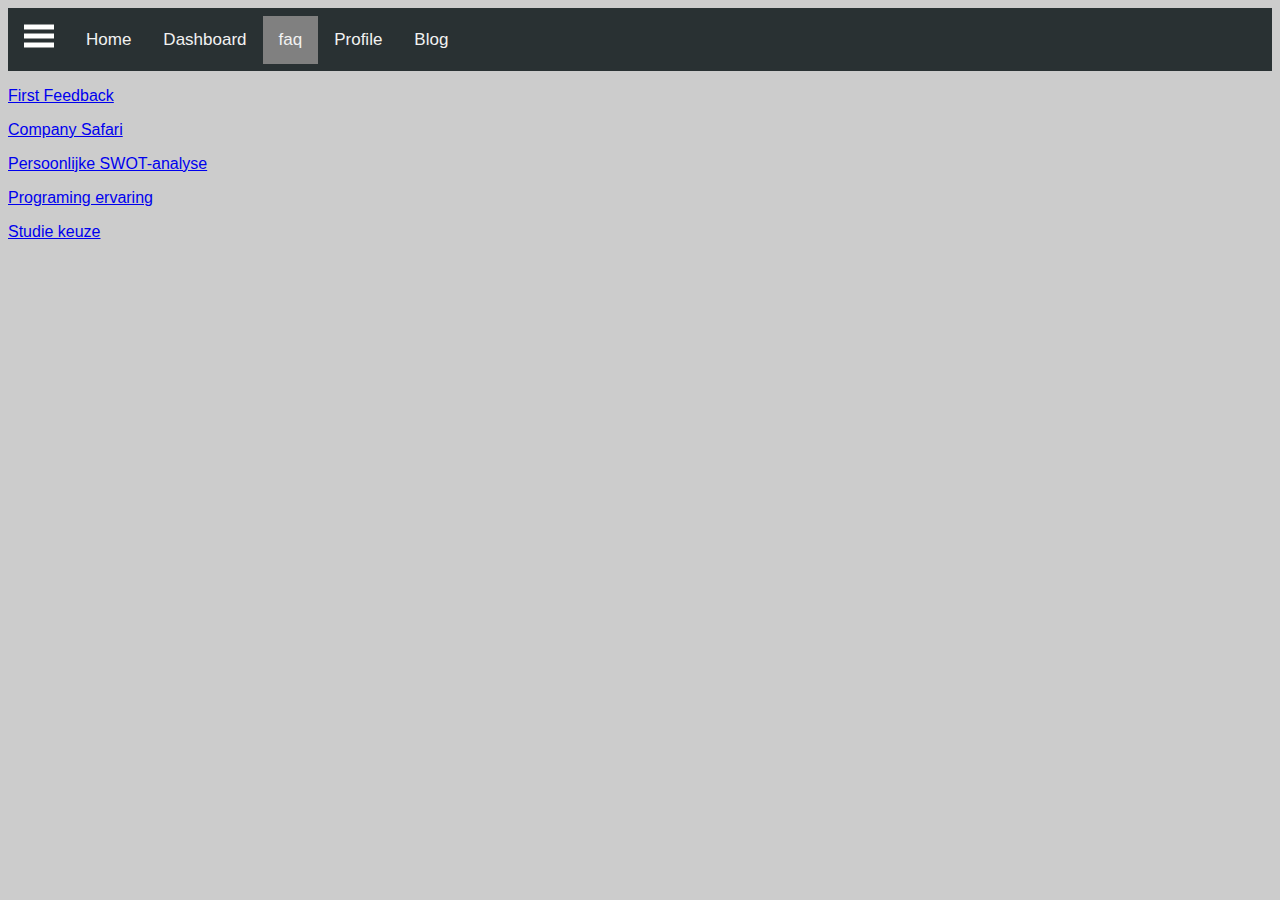
==== blog.html @ 8bebcddf "Laatste voor presentatie" ====
<!DOCTYPE html>
<html lang="en">

<head>
  <meta charset="UTF-8">
  <meta name="viewport" content="width=device-width, initial-scale=1.0">
  <meta http-equiv="X-UA-Compatible" content="ie=edge">
  <title>FAQ</title>

  <link rel="stylesheet" href="styles.css">
  

</head>

<body>
  
  <nav class="navbar">
    <span class="open-slide">
    <a href="#" onclick="openSlideMenu()">
      <svg width="30" height="30">
        <path d="M0,5 30,5" stroke="#fff" stroke-width="5"/>
        <path d="M0,14 30,14" stroke="#fff" stroke-width="5"/>
        <path d="M0,23 30,23" stroke="#fff" stroke-width="5"/>
        
      </svg>
    </a>
    </span>
    <ul class="navbar-nav">
      <li><a href="http://127.0.0.1/index.html">Home</a></li>
      <li><a href="http://127.0.0.1/dashboard.html">Dashboard</a></li>
      <li><a class="active" href="http://127.0.0.1/faq.html">faq</a></li>
      <li><a href="http://127.0.0.1/profile.html">Profile</a></li>
      <li><a href="#">Blog</a></li>
    </ul>
  </nav>
  <div id="side-menu" class="side-nav">
    <a href="#" class="btn-close" onclick="closeSlideMenu()">&times;</a>
    <a href="https://hz.nl/over-de-hz/regelingen-documenten-1/onderwijs-en-examenregelingen">Onderwijs en examenregelingen</a>
    <a href="https://hz.nl/uploads/documents/1.4-Over-de-HZ/1.4.3.-Regelingen-en-documenten/OERS/2022-2023/IR-CER-HZ-B-HBO-ICT-full-time-2022-2023-DEF.pdf">Uitvoeringsregeling</a>
    <a href="https://glaze-donut-5a5.notion.site/PCO1en-Your-Showcase-Website-7bc8c340f66047d0b49b83e8dc44ba23">Leeromgeving</a>
    <a href="https://teams.microsoft.com/l/team/19%3a827654897ab746089c081f24aff1c984%40thread.skype/conversations?groupId=337e8cca-f67d-4132-9fa9-b0c761bbeb94&tenantId=4c16deb3-342d-4fca-bcd5-b1429308034c">Teams HBO-ICT</a>
    <a href="#">MyHz</a>
    <a href="https://github.com/HZ-HBO-ICT">GitHub leeromgeving</a>

  </div>
  <div id="main">
    <main>
      
    <article>
    <p><a href="https://docs.google.com/document/d/1irkNXLzE_ZIAHVRKxT3ijDOTeXL6ueHY/edit?usp=sharing&ouid=115039733534847108554&rtpof=true&sd=true">First Feedback</a></p>
    <p><a href="https://docs.google.com/document/d/1VJF3AOvKeKcjduQlwgiawu9UF1pC_iFT/edit?usp=sharing&ouid=115039733534847108554&rtpof=true&sd=true">Company Safari</a></p>
    <p><a href="https://docs.google.com/document/d/1VJF3AOvKeKcjduQlwgiawu9UF1pC_iFT/edit?usp=sharing&ouid=115039733534847108554&rtpof=true&sd=true">Persoonlijke SWOT-analyse</a></p>
    <p><a href="https://docs.google.com/document/d/1KQ_zBFU00MPUfmMHu7dNw6l2VF62I33h/edit?usp=sharing&ouid=115039733534847108554&rtpof=true&sd=true">Programing ervaring</a></p>
    <p><a href="https://docs.google.com/document/d/1tgkel6HhsXFXebXma6kR-rgEjd7B_-f1/edit?usp=sharing&ouid=115039733534847108554&rtpof=true&sd=true">Studie keuze</a></p>
    </article>
   </main>
  </div>
  <script src="script.js"></script>
</body>

</html>
---- styles.css ----
body {
  
  font-family: "Arial", Serif;
  background-color: #ccc;
  overflow-x: hidden;
}

.navbar {
  background-color: #293133;
  overflow: hidden;
  height: 63px;
}

.navbar a {
  float: left;
  display: block;
  color: #f2f2f2;
  text-align: center;
  padding: 14px 16px;
  text-decoration: none;
  font-size: 17px;
}

.navbar ul {
  margin: 8px 0 0 0;
  list-style: none;
}

.navbar a:hover {
  background-color: #ddd;
  color: #000;
}

.side-nav {
  height: 100%;
  width: 0;
  position: fixed;
  z-index: 1;
  top: 0;
  left: 0;
  background-color: #111;
  opacity: 0.9;
  overflow-x: hidden;
  margin-top: 60px;
  transition: 0.5s;
}
.side-nav a {
  padding: 10px 10px 10px 30px;
  text-decoration: none;
  font-size: 22px;
  color: #ccc;
  display: block;
  transition: 0.3s;
}

.active {
  background-color: #808080;
}

table, th, td{
  border: 1px solid black
}
#hp  {
  float: right;    
   margin: 0 0 0 15px;
  }
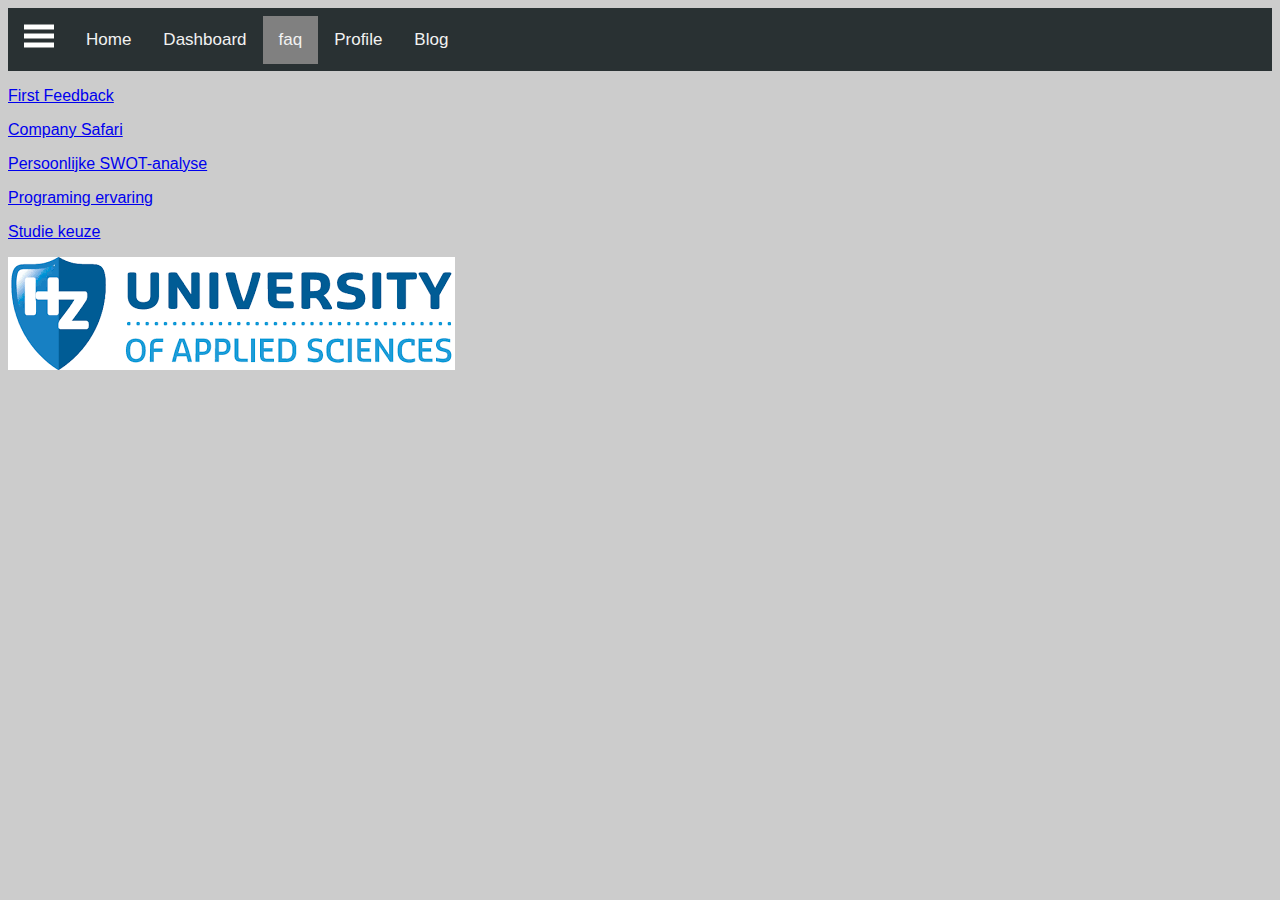
==== commit 3981c332: "Laatste" ====
--- a/blog.html
+++ b/blog.html
@@ -54,6 +54,7 @@
     <p><a href="https://docs.google.com/document/d/1tgkel6HhsXFXebXma6kR-rgEjd7B_-f1/edit?usp=sharing&ouid=115039733534847108554&rtpof=true&sd=true">Studie keuze</a></p>
     </article>
    </main>
+   <img src="[data-uri]">
   </div>
   <script src="script.js"></script>
 </body>
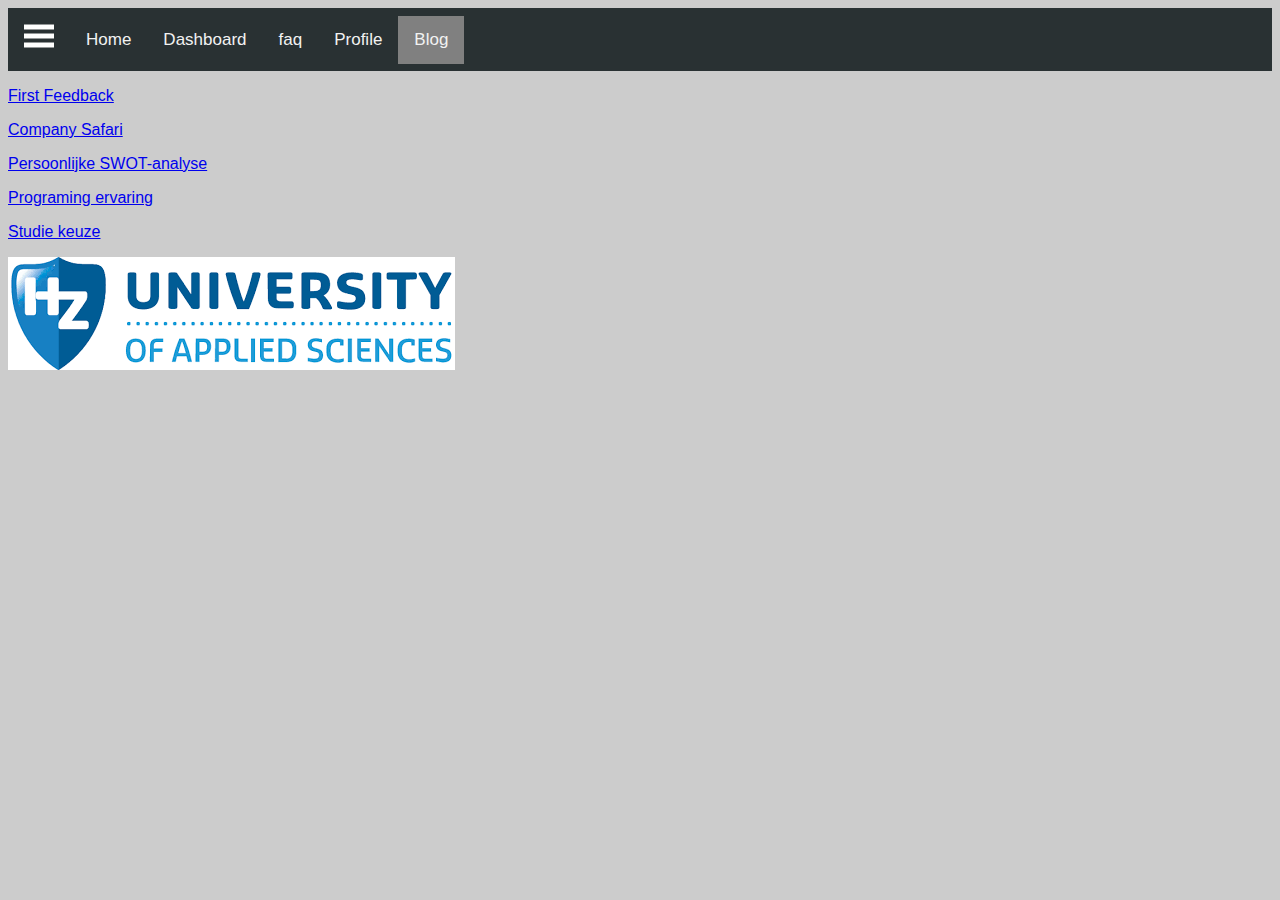
==== commit ca908c13: "link" ====
--- a/blog.html
+++ b/blog.html
@@ -5,7 +5,7 @@
   <meta charset="UTF-8">
   <meta name="viewport" content="width=device-width, initial-scale=1.0">
   <meta http-equiv="X-UA-Compatible" content="ie=edge">
-  <title>FAQ</title>
+  <title>Blog</title>
 
   <link rel="stylesheet" href="styles.css">
   
@@ -28,9 +28,9 @@
     <ul class="navbar-nav">
       <li><a href="http://127.0.0.1/index.html">Home</a></li>
       <li><a href="http://127.0.0.1/dashboard.html">Dashboard</a></li>
-      <li><a class="active" href="http://127.0.0.1/faq.html">faq</a></li>
+      <li><a href="http://127.0.0.1/faq.html">faq</a></li>
       <li><a href="http://127.0.0.1/profile.html">Profile</a></li>
-      <li><a href="#">Blog</a></li>
+      <li><a class="active" href="http://127.0.0.1/blog.html">Blog</a></li>
     </ul>
   </nav>
   <div id="side-menu" class="side-nav">
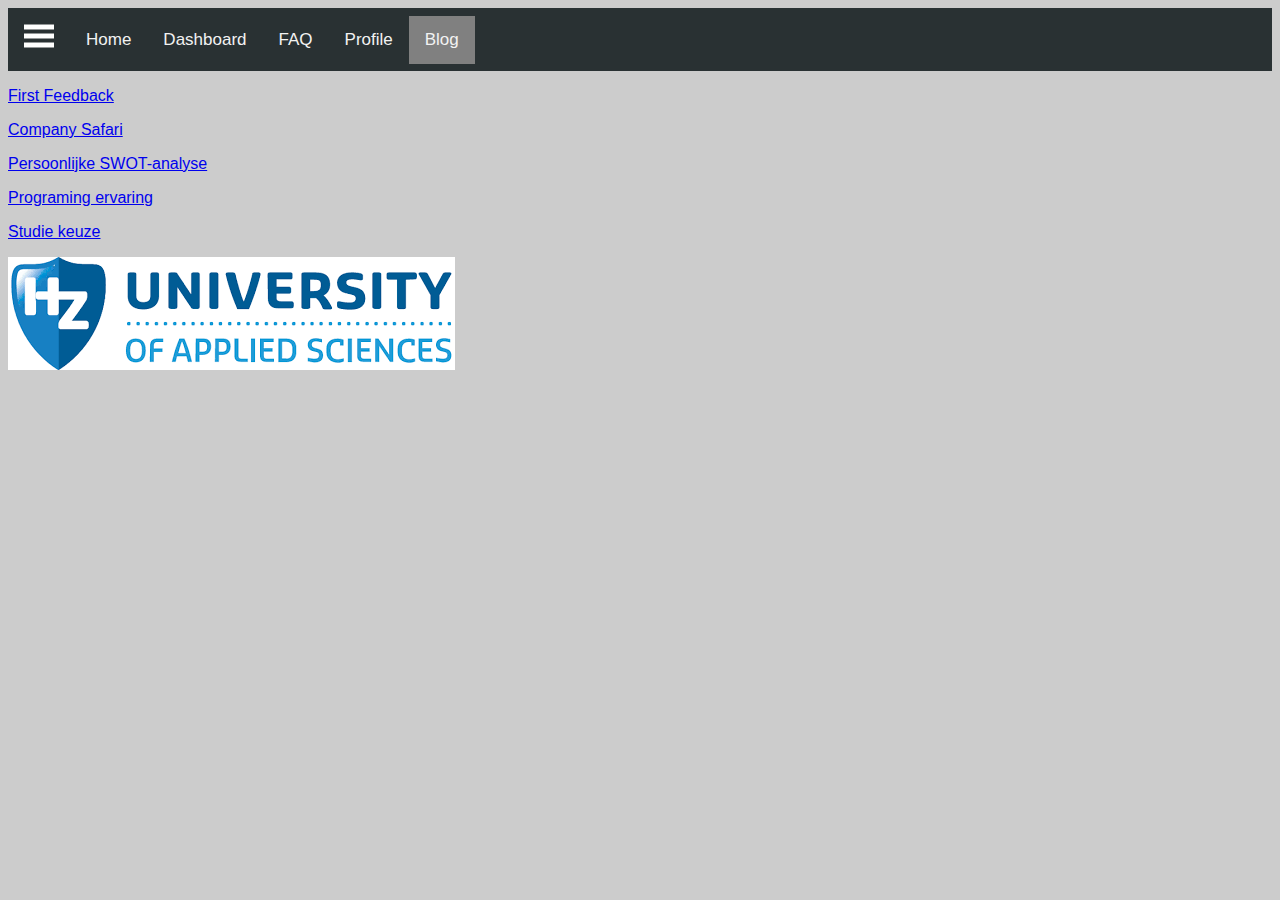
==== commit 406eabb9: "l" ====
--- a/blog.html
+++ b/blog.html
@@ -28,7 +28,7 @@
     <ul class="navbar-nav">
       <li><a href="http://127.0.0.1/index.html">Home</a></li>
       <li><a href="http://127.0.0.1/dashboard.html">Dashboard</a></li>
-      <li><a href="http://127.0.0.1/faq.html">faq</a></li>
+      <li><a href="http://127.0.0.1/faq.html">FAQ</a></li>
       <li><a href="http://127.0.0.1/profile.html">Profile</a></li>
       <li><a class="active" href="http://127.0.0.1/blog.html">Blog</a></li>
     </ul>
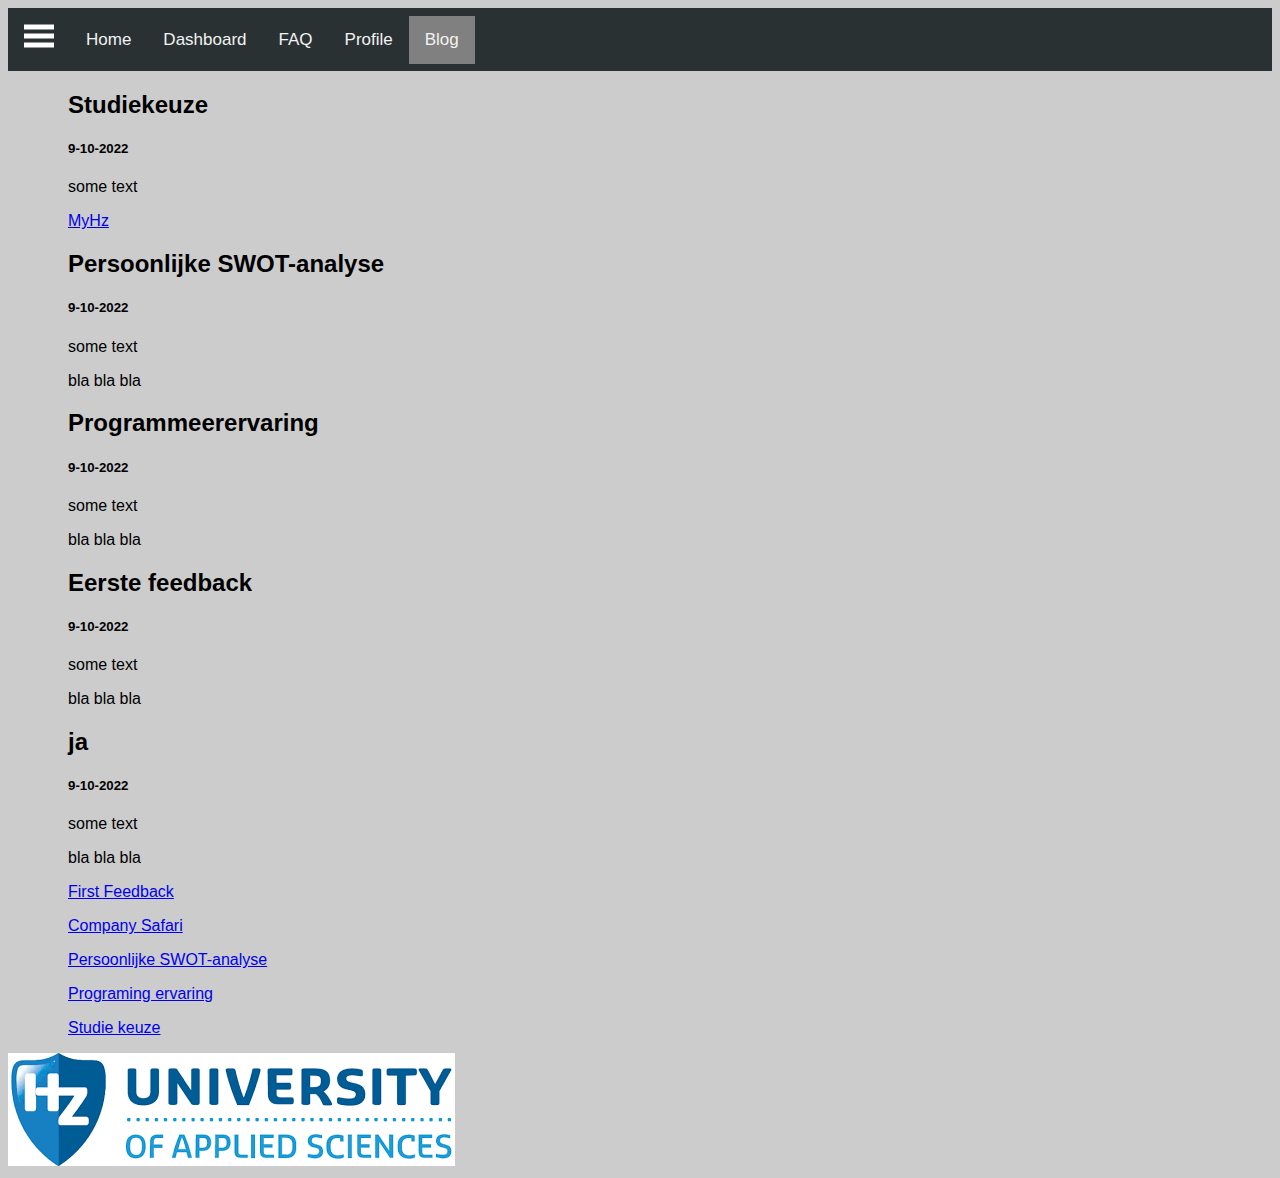
==== commit faa810b4: "eerstee" ====
--- a/blog.html
+++ b/blog.html
@@ -7,7 +7,7 @@
   <meta http-equiv="X-UA-Compatible" content="ie=edge">
   <title>Blog</title>
 
-  <link rel="stylesheet" href="styles.css">
+  <link rel="stylesheet" href="resources/styles.css">
   
 
 </head>
@@ -47,6 +47,37 @@
     <main>
       
     <article>
+      <div class="card">
+        <h2>Studiekeuze</h2>
+        <h5>9-10-2022</h5>
+        <p>some text</p>
+        <p><a href="http://127.0.0.1/blogposts/studiekeuze.html">MyHz</a></p>
+      </div>
+      <div class="card">
+        <h2>Persoonlijke SWOT-analyse</h2>
+        <h5>9-10-2022</h5>
+        <p>some text</p>
+        <p>bla bla bla</p>
+      </div>
+      <div class="card">
+        <h2>Programmeerervaring</h2>
+        <h5>9-10-2022</h5>
+        <p>some text</p>
+        <p>bla bla bla</p>
+      </div>
+      <div class="card">
+        <h2>Eerste feedback</h2>
+        <h5>9-10-2022</h5>
+        <p>some text</p>
+        <p>bla bla bla</p>
+      </div>
+      <div class="card">
+        <h2>ja</h2>
+        <h5>9-10-2022</h5>
+        <p>some text</p>
+        <p>bla bla bla</p>
+      </div>
+     
     <p><a href="https://docs.google.com/document/d/1irkNXLzE_ZIAHVRKxT3ijDOTeXL6ueHY/edit?usp=sharing&ouid=115039733534847108554&rtpof=true&sd=true">First Feedback</a></p>
     <p><a href="https://docs.google.com/document/d/1VJF3AOvKeKcjduQlwgiawu9UF1pC_iFT/edit?usp=sharing&ouid=115039733534847108554&rtpof=true&sd=true">Company Safari</a></p>
     <p><a href="https://docs.google.com/document/d/1VJF3AOvKeKcjduQlwgiawu9UF1pC_iFT/edit?usp=sharing&ouid=115039733534847108554&rtpof=true&sd=true">Persoonlijke SWOT-analyse</a></p>
@@ -56,7 +87,7 @@
    </main>
    <img src="[data-uri]">
   </div>
-  <script src="script.js"></script>
+  <script src="resources/script.js"></script>
 </body>
 
 </html>--- a/resources/styles.css
+++ b/resources/styles.css
@@ -0,0 +1,129 @@
+body {
+
+  font-family: "Arial", Serif;
+  background-color: #ccc;
+  overflow-x: hidden;
+}
+
+.navbar {
+  background-color: #293133;
+  overflow: hidden;
+  height: 63px;
+}
+
+.navbar a {
+  float: left;
+  display: block;
+  color: #f2f2f2;
+  text-align: center;
+  padding: 14px 16px;
+  text-decoration: none;
+  font-size: 17px;
+}
+
+.navbar ul {
+  margin: 8px 0 0 0;
+  list-style: none;
+}
+
+.navbar a:hover {
+  background-color: #ddd;
+  color: #000;
+}
+
+.side-nav {
+  height: 100%;
+  width: 0;
+  position: fixed;
+  z-index: 1;
+  top: 0;
+  left: 0;
+  background-color: #111;
+  opacity: 0.9;
+  overflow-x: hidden;
+  margin-top: 60px;
+  transition: 0.5s;
+}
+
+.side-nav a {
+  padding: 10px 10px 10px 30px;
+  text-decoration: none;
+  font-size: 22px;
+  color: #ccc;
+  display: block;
+  transition: 0.3s;
+}
+
+.active {
+  background-color: #808080;
+}
+
+table,
+th,
+td {
+  border: 1px solid black
+}
+
+#hp {
+  float: right;
+  margin: 0 0 0 15px;
+}
+
+article {
+  padding-left: 60px;
+}
+
+h1 {
+  text-align: center;
+}
+
+.accordion {
+  padding: 4rem;
+}
+
+summary {
+  display: block;
+  margin: 0 auto;
+  cursor: pointer;
+  background: #eceff1;
+  padding: 1rem 2rem;
+}
+
+details {
+  display: block;
+  margin: 0 auto;
+  width: 100%;
+  margin-bottom: 1rem;
+}
+
+details p {
+  margin: 1rem auto;
+  translate: 2rem 0;
+}
+
+summary>* {
+  display: inline;
+}
+
+table,
+th,
+td {
+  border: 1px solid black
+}
+
+label {
+  padding-right: 10px;
+  font-size: 1rem;
+}
+
+.sufficient {
+  background-color: #90EE90;
+}
+
+.notCompleted {
+  background-color: #D7D7D7;
+}
+
+.insufficient {
+  background-color: #ff6961;
+}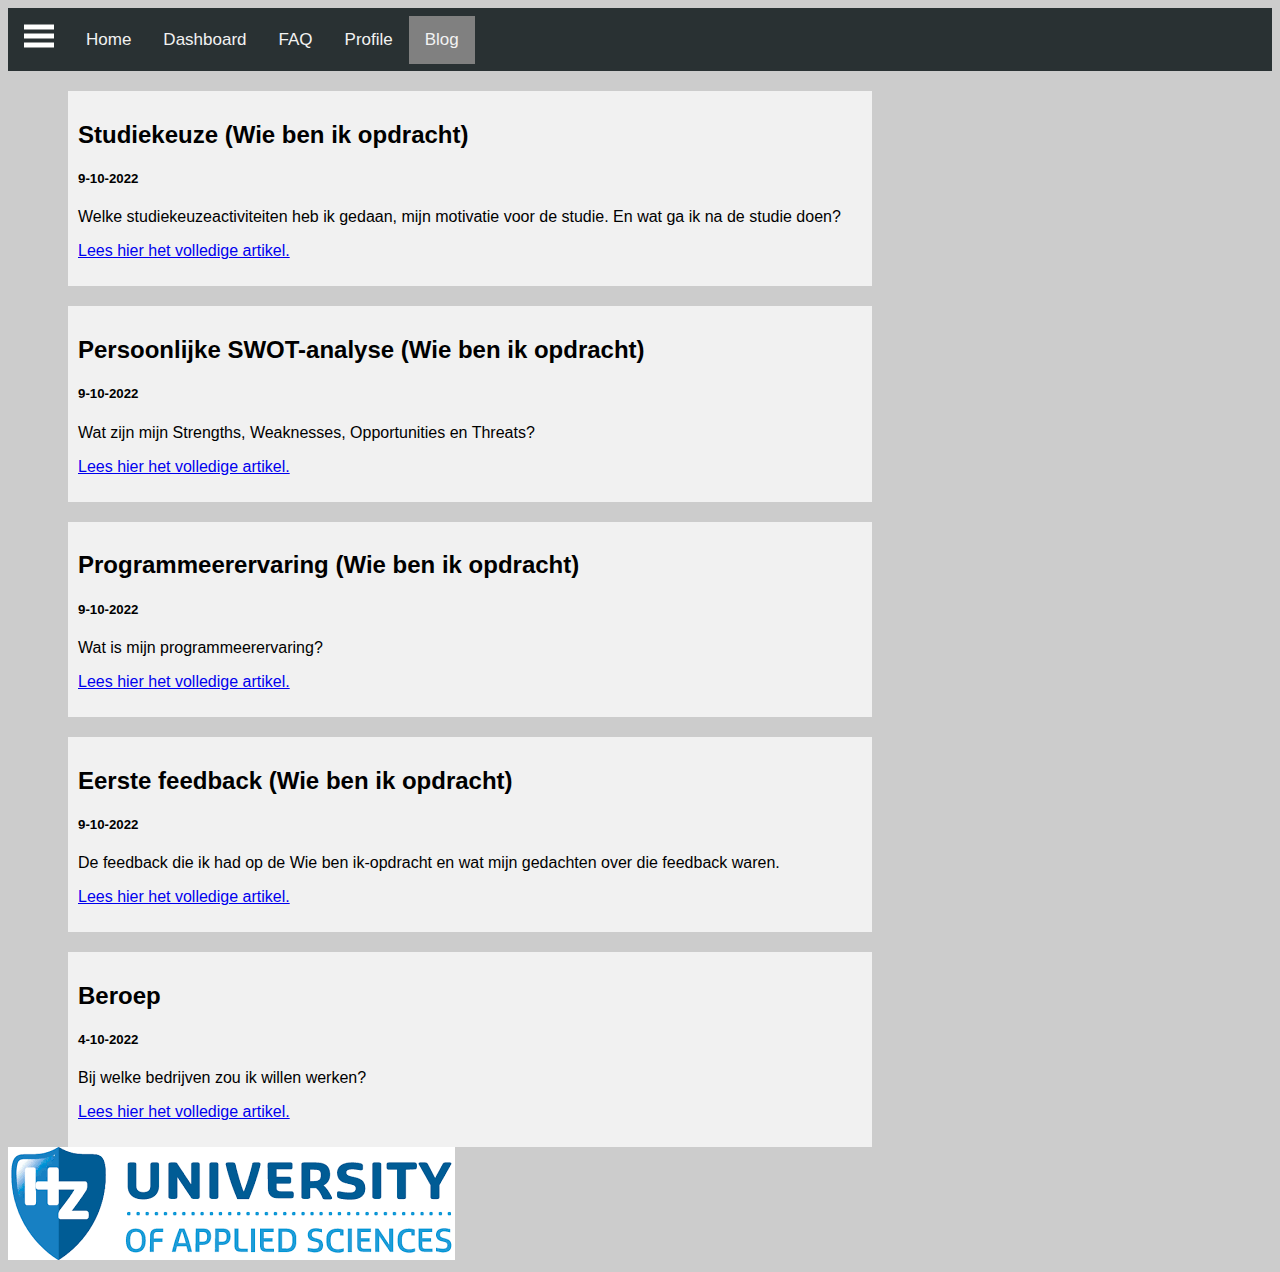
==== commit 0605edcd: "t" ====
--- a/blog.html
+++ b/blog.html
@@ -26,11 +26,11 @@
     </a>
     </span>
     <ul class="navbar-nav">
-      <li><a href="http://127.0.0.1/index.html">Home</a></li>
-      <li><a href="http://127.0.0.1/dashboard.html">Dashboard</a></li>
-      <li><a href="http://127.0.0.1/faq.html">FAQ</a></li>
-      <li><a href="http://127.0.0.1/profile.html">Profile</a></li>
-      <li><a class="active" href="http://127.0.0.1/blog.html">Blog</a></li>
+      <li><a href="https://samschr04.github.io/index.html">Home</a></li>
+      <li><a href="https://samschr04.github.io/dashboard.html">Dashboard</a></li>
+      <li><a href="https://samschr04.github.io/faq.html">FAQ</a></li>
+      <li><a href="https://samschr04.github.io/profile.html">Profile</a></li>
+      <li><a class="active" href="https://samschr04.github.io/blog.html">Blog</a></li>
     </ul>
   </nav>
   <div id="side-menu" class="side-nav">
@@ -39,7 +39,7 @@
     <a href="https://hz.nl/uploads/documents/1.4-Over-de-HZ/1.4.3.-Regelingen-en-documenten/OERS/2022-2023/IR-CER-HZ-B-HBO-ICT-full-time-2022-2023-DEF.pdf">Uitvoeringsregeling</a>
     <a href="https://glaze-donut-5a5.notion.site/PCO1en-Your-Showcase-Website-7bc8c340f66047d0b49b83e8dc44ba23">Leeromgeving</a>
     <a href="https://teams.microsoft.com/l/team/19%3a827654897ab746089c081f24aff1c984%40thread.skype/conversations?groupId=337e8cca-f67d-4132-9fa9-b0c761bbeb94&tenantId=4c16deb3-342d-4fca-bcd5-b1429308034c">Teams HBO-ICT</a>
-    <a href="#">MyHz</a>
+    <a href="https://portal.hz.nl/">MyHz</a>
     <a href="https://github.com/HZ-HBO-ICT">GitHub leeromgeving</a>
 
   </div>
@@ -48,44 +48,39 @@
       
     <article>
       <div class="card">
-        <h2>Studiekeuze</h2>
+        <h2>Studiekeuze (Wie ben ik opdracht)</h2>
         <h5>9-10-2022</h5>
-        <p>some text</p>
-        <p><a href="http://127.0.0.1/blogposts/studiekeuze.html">MyHz</a></p>
+        <p> Welke studiekeuzeactiviteiten heb ik gedaan, mijn motivatie voor de studie. En wat ga ik na de studie doen?</p>
+        <p><a href="https://samschr04.github.io/blogposts/studiekeuze.html">Lees hier het volledige artikel.</a></p>
       </div>
       <div class="card">
-        <h2>Persoonlijke SWOT-analyse</h2>
+        <h2>Persoonlijke SWOT-analyse (Wie ben ik opdracht)</h2>
         <h5>9-10-2022</h5>
-        <p>some text</p>
-        <p>bla bla bla</p>
+        <p>Wat zijn mijn Strengths, Weaknesses, Opportunities en Threats?</p>
+        <p><a href="https://samschr04.github.io/blogposts/persoonlijke_swot_analyse.html">Lees hier het volledige artikel.</a></p>
       </div>
       <div class="card">
-        <h2>Programmeerervaring</h2>
+        <h2>Programmeerervaring (Wie ben ik opdracht)</h2>
         <h5>9-10-2022</h5>
-        <p>some text</p>
-        <p>bla bla bla</p>
+        <p>Wat is mijn programmeerervaring? </p>
+        <p><a href="https://samschr04.github.io/blogposts/programmeerervaring.html">Lees hier het volledige artikel.</a></p>
       </div>
       <div class="card">
-        <h2>Eerste feedback</h2>
+        <h2>Eerste feedback (Wie ben ik opdracht)</h2>
         <h5>9-10-2022</h5>
-        <p>some text</p>
-        <p>bla bla bla</p>
+        <p>De feedback die ik had op de Wie ben ik-opdracht en wat mijn gedachten over die feedback waren.</p>
+        <p><a href="https://samschr04.github.io/blogposts/eerste_feedback.html">Lees hier het volledige artikel.</a></p>
       </div>
       <div class="card">
-        <h2>ja</h2>
-        <h5>9-10-2022</h5>
-        <p>some text</p>
-        <p>bla bla bla</p>
+        <h2>Beroep</h2>
+        <h5>4-10-2022</h5>
+        <p>Bij welke bedrijven zou ik willen werken?</p>
+        <p><a href="https://samschr04.github.io/blogposts/beroep.html">Lees hier het volledige artikel.</a></p>
       </div>
      
-    <p><a href="https://docs.google.com/document/d/1irkNXLzE_ZIAHVRKxT3ijDOTeXL6ueHY/edit?usp=sharing&ouid=115039733534847108554&rtpof=true&sd=true">First Feedback</a></p>
-    <p><a href="https://docs.google.com/document/d/1VJF3AOvKeKcjduQlwgiawu9UF1pC_iFT/edit?usp=sharing&ouid=115039733534847108554&rtpof=true&sd=true">Company Safari</a></p>
-    <p><a href="https://docs.google.com/document/d/1VJF3AOvKeKcjduQlwgiawu9UF1pC_iFT/edit?usp=sharing&ouid=115039733534847108554&rtpof=true&sd=true">Persoonlijke SWOT-analyse</a></p>
-    <p><a href="https://docs.google.com/document/d/1KQ_zBFU00MPUfmMHu7dNw6l2VF62I33h/edit?usp=sharing&ouid=115039733534847108554&rtpof=true&sd=true">Programing ervaring</a></p>
-    <p><a href="https://docs.google.com/document/d/1tgkel6HhsXFXebXma6kR-rgEjd7B_-f1/edit?usp=sharing&ouid=115039733534847108554&rtpof=true&sd=true">Studie keuze</a></p>
-    </article>
+        </article>
    </main>
-   <img src="[data-uri]">
+   <img src="/img/hz.png" alt="HZ logo">
   </div>
   <script src="resources/script.js"></script>
 </body>
--- a/resources/styles.css
+++ b/resources/styles.css
@@ -126,4 +126,10 @@
 
 .insufficient {
   background-color: #ff6961;
+}
+.card {
+  background-color: #f1f1f1;
+  padding: 10px;
+  margin-top: 20px;
+  margin-right: 400px;
 }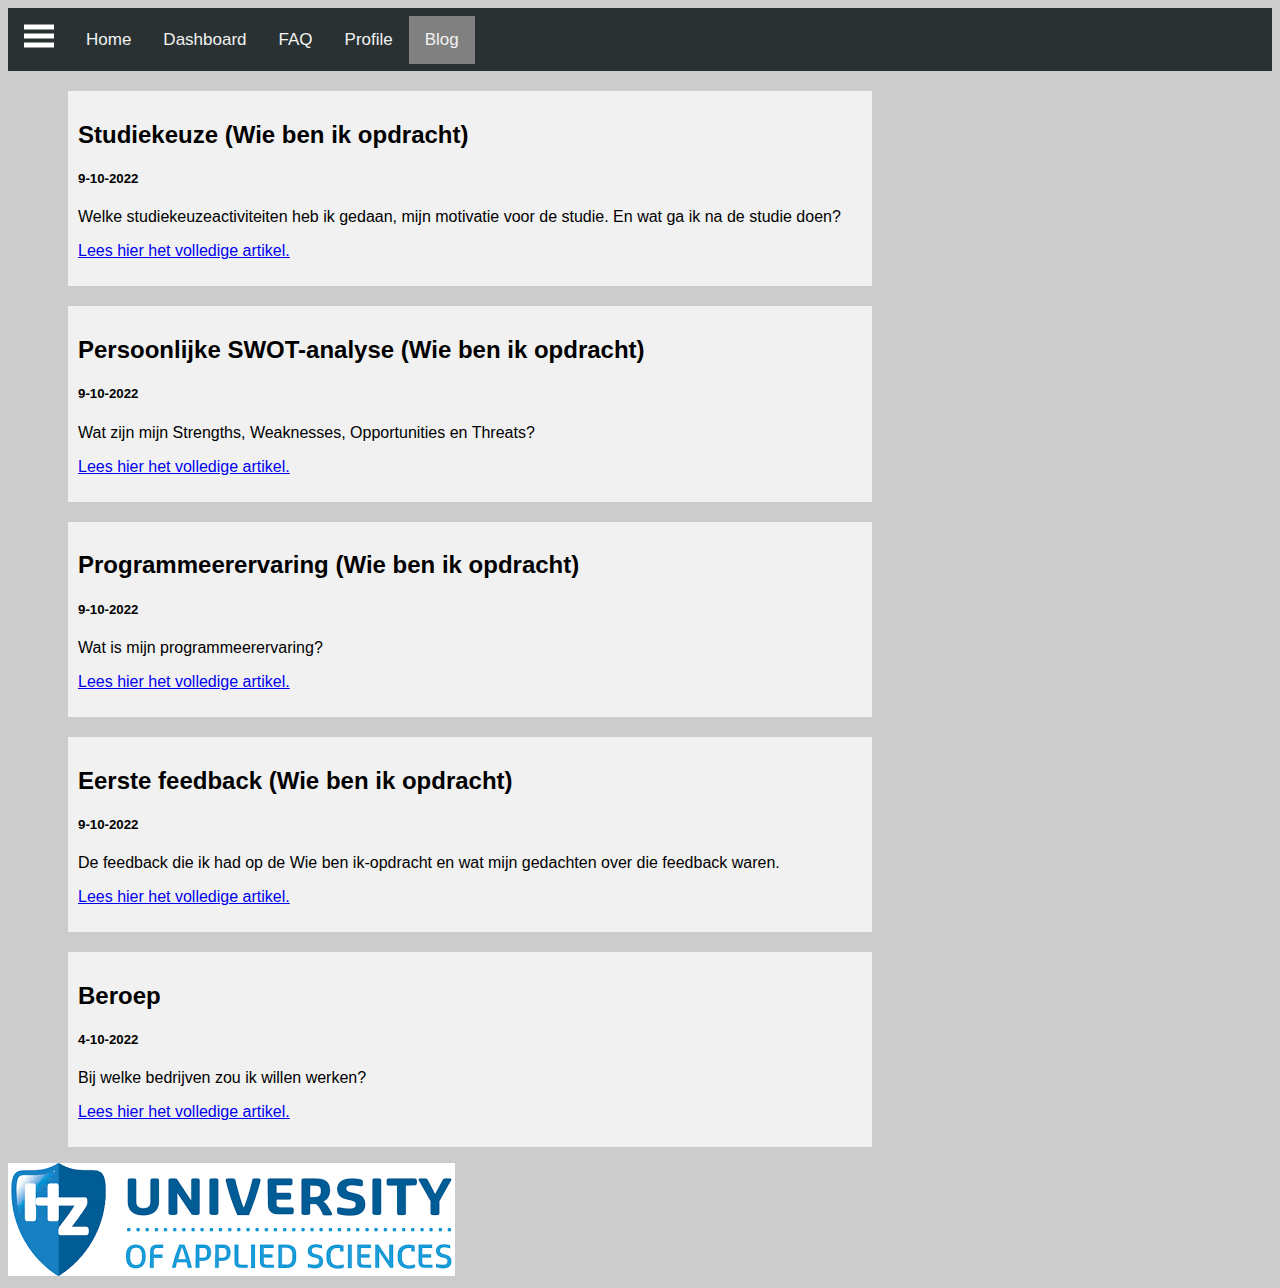
==== commit 9623efa5: "laatsted" ====
--- a/blog.html
+++ b/blog.html
@@ -5,25 +5,23 @@
   <meta charset="UTF-8">
   <meta name="viewport" content="width=device-width, initial-scale=1.0">
   <meta http-equiv="X-UA-Compatible" content="ie=edge">
+  <meta name="Blog" content="blog, blogposts Sam">
   <title>Blog</title>
 
   <link rel="stylesheet" href="resources/styles.css">
-  
 
 </head>
 
 <body>
-  
   <nav class="navbar">
     <span class="open-slide">
-    <a href="#" onclick="openSlideMenu()">
-      <svg width="30" height="30">
-        <path d="M0,5 30,5" stroke="#fff" stroke-width="5"/>
-        <path d="M0,14 30,14" stroke="#fff" stroke-width="5"/>
-        <path d="M0,23 30,23" stroke="#fff" stroke-width="5"/>
-        
-      </svg>
-    </a>
+      <a href="#" onclick="openSlideMenu()">
+        <svg width="30" height="30">
+          <path d="M0,5 30,5" stroke="#fff" stroke-width="5" />
+          <path d="M0,14 30,14" stroke="#fff" stroke-width="5" />
+          <path d="M0,23 30,23" stroke="#fff" stroke-width="5" />
+        </svg>
+      </a>
     </span>
     <ul class="navbar-nav">
       <li><a href="https://samschr04.github.io/index.html">Home</a></li>
@@ -35,35 +33,40 @@
   </nav>
   <div id="side-menu" class="side-nav">
     <a href="#" class="btn-close" onclick="closeSlideMenu()">&times;</a>
-    <a href="https://hz.nl/over-de-hz/regelingen-documenten-1/onderwijs-en-examenregelingen">Onderwijs en examenregelingen</a>
-    <a href="https://hz.nl/uploads/documents/1.4-Over-de-HZ/1.4.3.-Regelingen-en-documenten/OERS/2022-2023/IR-CER-HZ-B-HBO-ICT-full-time-2022-2023-DEF.pdf">Uitvoeringsregeling</a>
-    <a href="https://glaze-donut-5a5.notion.site/PCO1en-Your-Showcase-Website-7bc8c340f66047d0b49b83e8dc44ba23">Leeromgeving</a>
-    <a href="https://teams.microsoft.com/l/team/19%3a827654897ab746089c081f24aff1c984%40thread.skype/conversations?groupId=337e8cca-f67d-4132-9fa9-b0c761bbeb94&tenantId=4c16deb3-342d-4fca-bcd5-b1429308034c">Teams HBO-ICT</a>
+    <a href="https://hz.nl/over-de-hz/regelingen-documenten-1/onderwijs-en-examenregelingen">Onderwijs en
+      examenregelingen</a>
+    <a
+      href="https://hz.nl/uploads/documents/1.4-Over-de-HZ/1.4.3.-Regelingen-en-documenten/OERS/2022-2023/IR-CER-HZ-B-HBO-ICT-full-time-2022-2023-DEF.pdf">Uitvoeringsregeling</a>
+    <a
+      href="https://glaze-donut-5a5.notion.site/PCO1en-Your-Showcase-Website-7bc8c340f66047d0b49b83e8dc44ba23">Leeromgeving</a>
+    <a
+      href="https://teams.microsoft.com/l/team/19%3a827654897ab746089c081f24aff1c984%40thread.skype/conversations?groupId=337e8cca-f67d-4132-9fa9-b0c761bbeb94&tenantId=4c16deb3-342d-4fca-bcd5-b1429308034c">Teams
+      HBO-ICT</a>
     <a href="https://portal.hz.nl/">MyHz</a>
     <a href="https://github.com/HZ-HBO-ICT">GitHub leeromgeving</a>
-
   </div>
-  <div id="main">
-    <main>
-      
+  <main>
     <article>
       <div class="card">
         <h2>Studiekeuze (Wie ben ik opdracht)</h2>
         <h5>9-10-2022</h5>
-        <p> Welke studiekeuzeactiviteiten heb ik gedaan, mijn motivatie voor de studie. En wat ga ik na de studie doen?</p>
+        <p> Welke studiekeuzeactiviteiten heb ik gedaan, mijn motivatie voor de studie. En wat ga ik na de studie doen?
+        </p>
         <p><a href="https://samschr04.github.io/blogposts/studiekeuze.html">Lees hier het volledige artikel.</a></p>
       </div>
       <div class="card">
         <h2>Persoonlijke SWOT-analyse (Wie ben ik opdracht)</h2>
         <h5>9-10-2022</h5>
         <p>Wat zijn mijn Strengths, Weaknesses, Opportunities en Threats?</p>
-        <p><a href="https://samschr04.github.io/blogposts/persoonlijke_swot_analyse.html">Lees hier het volledige artikel.</a></p>
+        <p><a href="https://samschr04.github.io/blogposts/persoonlijke_swot_analyse.html">Lees hier het volledige
+            artikel.</a></p>
       </div>
       <div class="card">
         <h2>Programmeerervaring (Wie ben ik opdracht)</h2>
         <h5>9-10-2022</h5>
         <p>Wat is mijn programmeerervaring? </p>
-        <p><a href="https://samschr04.github.io/blogposts/programmeerervaring.html">Lees hier het volledige artikel.</a></p>
+        <p><a href="https://samschr04.github.io/blogposts/programmeerervaring.html">Lees hier het volledige artikel.</a>
+        </p>
       </div>
       <div class="card">
         <h2>Eerste feedback (Wie ben ik opdracht)</h2>
@@ -77,12 +80,14 @@
         <p>Bij welke bedrijven zou ik willen werken?</p>
         <p><a href="https://samschr04.github.io/blogposts/beroep.html">Lees hier het volledige artikel.</a></p>
       </div>
-     
-        </article>
-   </main>
-   <img src="/img/hz.png" alt="HZ logo">
-  </div>
-  <script src="resources/script.js"></script>
+    </article>
+  </main>
 </body>
 
+<script src="resources/script.js"></script>
+
+<footer>
+  <img src="/img/hz.png" alt="HZ logo" style="margin-top: 1em;">
+</footer>
+
 </html>--- a/resources/styles.css
+++ b/resources/styles.css
@@ -132,4 +132,12 @@
   padding: 10px;
   margin-top: 20px;
   margin-right: 400px;
+}
+.cardBlogpost {
+  background-color: #f1f1f1;
+  padding: 10px;
+  margin-top: 20px;
+  margin-left: auto;
+  margin-right: auto;
+  width: 50em;
 }